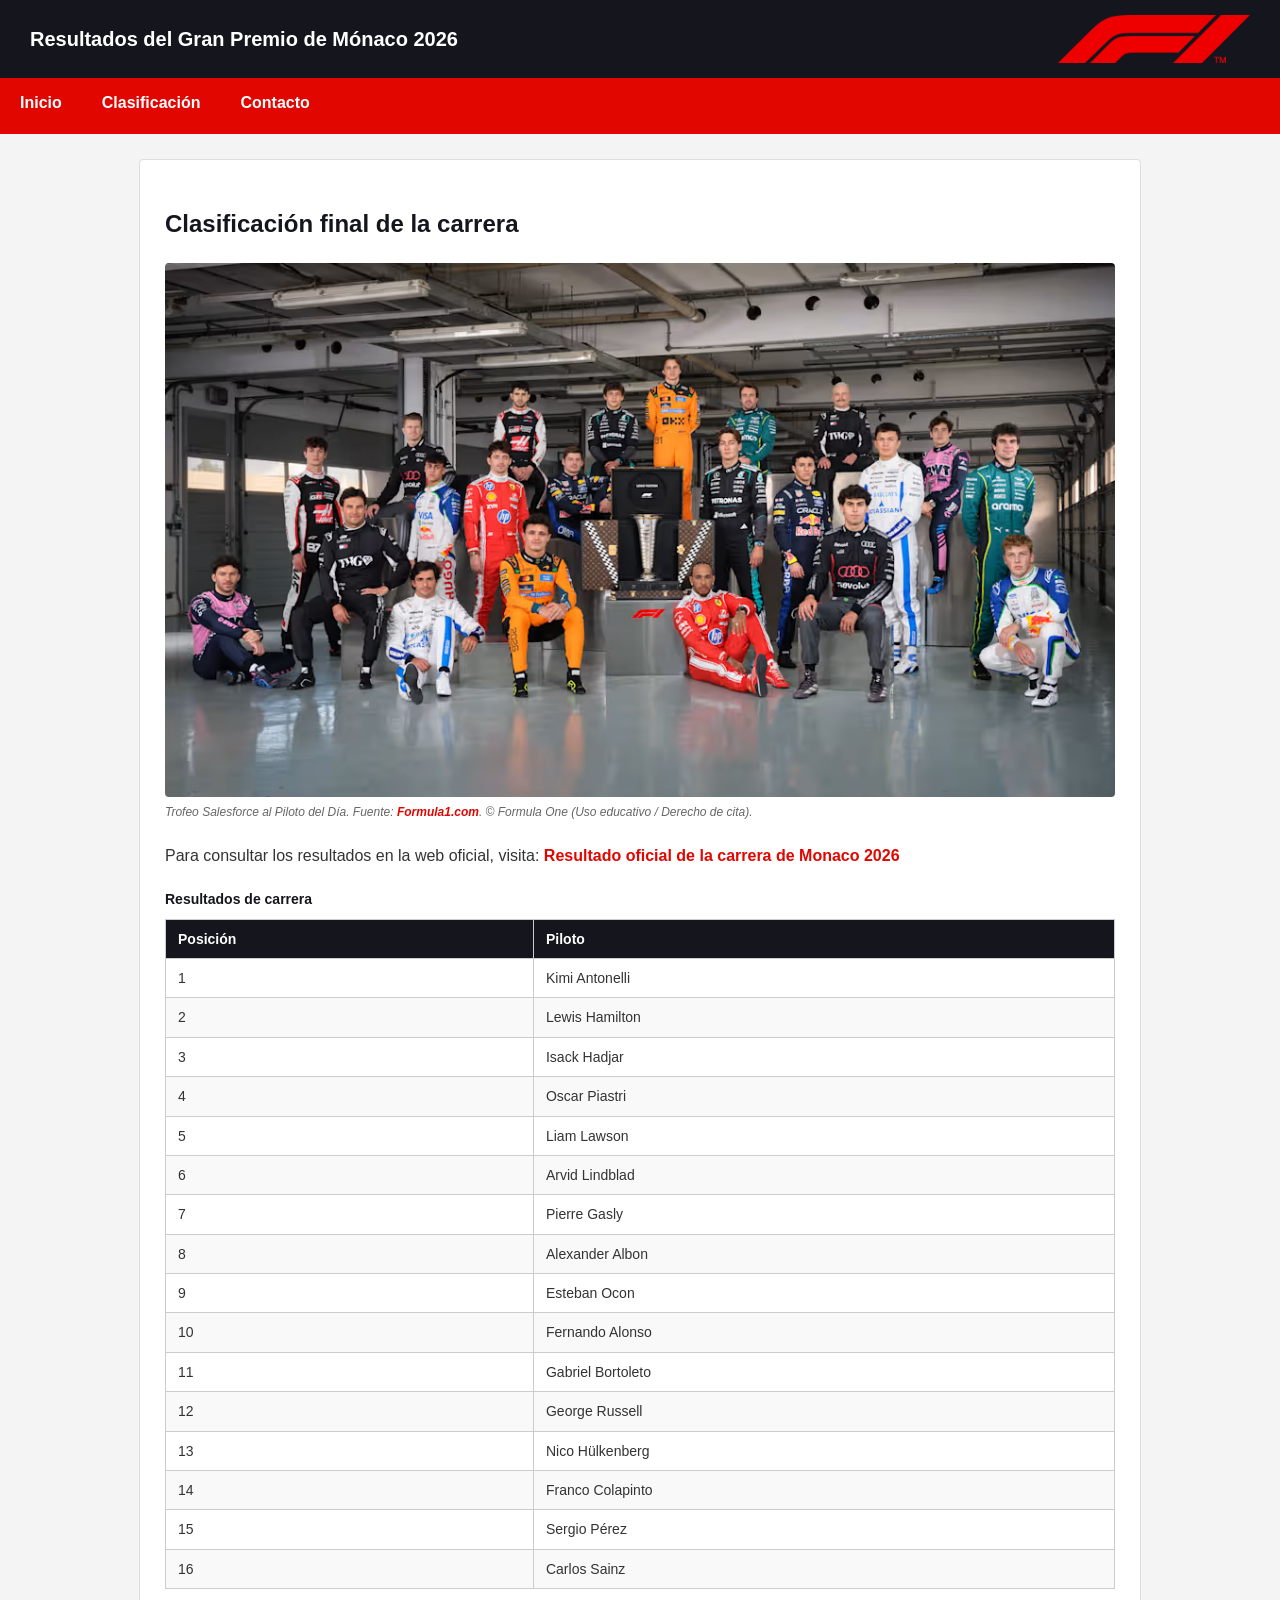
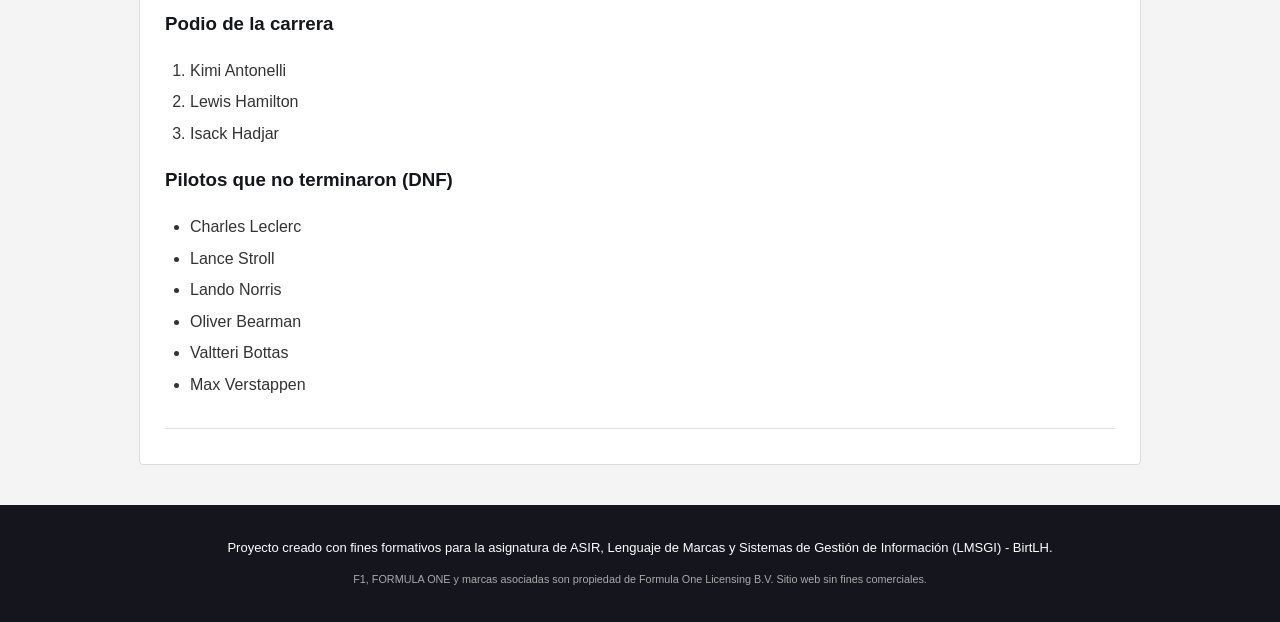
==== clasificacion.html @ 660be7d1 "Add files via upload" ====
<!DOCTYPE html>
<html lang="es">
<head>
    <!-- Metadatos, título y estilos de la clasificación -->
    <meta charset="UTF-8">
    <meta name="viewport" content="width=device-width, initial-scale=1.0">
    <title>GP de Mónaco 2026 - Clasificación</title>
    <link rel="stylesheet" href="estilos/estilos.css">
</head>
<body>
    <!-- Cabecera con título y logo enlazado -->
    <header>
        <h1>Resultados del Gran Premio de Mónaco 2026</h1>
        <a href="index.html">
            <img src="imagenes/f1logo.png" height="50" alt="Logotipo de Formula 1">
        </a>
    </header>
 
    <!-- Menú de navegación -->
    <nav>
        <ul>
            <li><a href="index.html" target="_self" title="Inicio: Gran Premio de Mónaco">Inicio</a></li>
            <li><a href="clasificacion.html" target="_self" title="Resultados de la carrera">Clasificación</a></li>
            <li><a href="contacto.html" target="_self" title="Formulario de contacto">Contacto</a></li>
        </ul>
    </nav>
 
    <!-- Contenido principal: Clasificación -->
    <main>
        <h2>Clasificación final de la carrera</h2>
 
        <!-- Imagen -->
        <figure>
            <img src="imagenes/premiosalesforce.jpg" alt="Trofeo Salesforce al Piloto del Día" height="200">
            <figcaption>Trofeo Salesforce al Piloto del Día. Fuente: <a href="https://media.formula1.com/image/upload/t_16by9Centre/c_lfill,w_1006/q_auto/v1740000001/fom-website/2026/Miscellaneous/F1DriversHeroShoot_LVTrophy_2026_16x9.webp" target="_blank" rel="noopener noreferrer">Formula1.com</a>. &copy; Formula One (Uso educativo / Derecho de cita).
    </figcaption>
 
        </figure>
 
        <!-- Enlace externo -->
        <p>Para consultar los resultados en la web oficial, visita: 
            <a href="https://www.formula1.com/en/results/2026/races/1286/monaco/race-result" target="_blank" title="Resultados oficiales F1">Resultado oficial de la carrera de Monaco 2026</a>
        </p>
 
        <!-- Tabla con resultados de la carrera -->
        <table class="tabla-clasificacion">
            <caption>Resultados de carrera</caption>
            <thead>
                <tr>
                    <th>Posición</th>
                    <th>Piloto</th>
                </tr>
            </thead>
            <tbody>
                <tr><td>1</td><td>Kimi Antonelli</td></tr>
                <tr><td>2</td><td>Lewis Hamilton</td></tr>
                <tr><td>3</td><td>Isack Hadjar</td></tr>
                <tr><td>4</td><td>Oscar Piastri</td></tr>
                <tr><td>5</td><td>Liam Lawson</td></tr>
                <tr><td>6</td><td>Arvid Lindblad</td></tr>
                <tr><td>7</td><td>Pierre Gasly</td></tr>
                <tr><td>8</td><td>Alexander Albon</td></tr>
                <tr><td>9</td><td>Esteban Ocon</td></tr>
                <tr><td>10</td><td>Fernando Alonso</td></tr>
                <tr><td>11</td><td>Gabriel Bortoleto</td></tr>
                <tr><td>12</td><td>George Russell</td></tr>
                <tr><td>13</td><td>Nico Hülkenberg</td></tr>
                <tr><td>14</td><td>Franco Colapinto</td></tr>
                <tr><td>15</td><td>Sergio Pérez</td></tr>
                <tr><td>16</td><td>Carlos Sainz</td></tr>
            </tbody>
        </table>
 
        <!-- Lista ordenada -->
        <h3>Podio de la carrera</h3>
        <ol>
            <li>Kimi Antonelli</li>
            <li>Lewis Hamilton</li>
            <li>Isack Hadjar</li>
        </ol>
 
        <!-- Lista desordenada -->
        <h3>Pilotos que no terminaron (DNF)</h3>
        <ul>
            <li>Charles Leclerc</li>
            <li>Lance Stroll</li>
            <li>Lando Norris</li>
            <li>Oliver Bearman</li>
            <li>Valtteri Bottas</li>
            <li>Max Verstappen</li>
        </ul>
        <hr>
    </main>
 
    <!-- Pie de página con créditos académicos y descargo de marcas -->
    <footer>
        <p>Proyecto creado con fines formativos para la asignatura de ASIR, Lenguaje de Marcas y Sistemas de Gestión de Información (LMSGI) - BirtLH.</p>
        <p><small>F1, FORMULA ONE y marcas asociadas son propiedad de Formula One Licensing B.V. Sitio web sin fines comerciales.</small></p>
    </footer>
</body>
</html>
---- estilos/estilos.css ----
/* Configuración general */
body {
    font-family: Arial, sans-serif;
    margin: 0;
    padding: 0;
    background-color: #f4f4f4;
    color: #333333;
    line-height: 1.6;
}

/* Cabecera */
header {
    background-color: #15151e;
    color: #ffffff;
    padding: 15px 30px;
    display: flex;
    justify-content: space-between;
    align-items: center;
}

header h1 {
    margin: 0;
    font-size: 20px;
}

header img {
    height: 48px;
    display: block;
}

/* Menú de navegación */
nav {
    background-color: #e10600;
}

nav ul {
    list-style: none;
    margin: 0;
    padding: 0;
    display: flex;
}

nav li a {
    display: block;
    color: #ffffff;
    text-decoration: none;
    padding: 12px 20px;
    font-weight: bold;
}

nav li a:hover {
    background-color: #b30500;
}

/* Contenido principal */
main {
    max-width: 950px;
    margin: 25px auto;
    padding: 25px;
    background-color: #ffffff;
    border: 1px solid #dddddd;
    border-radius: 4px;
}

h2, h3 {
    color: #15151e;
}

main a {
    color: #e10600;
    text-decoration: none;
    font-weight: bold;
}

main a:hover {
    text-decoration: underline;
}

/* Figuras e imágenes con pie de foto */
figure {
    margin: 20px 0;
    padding: 0;
}

figure img {
    max-width: 100%;
    height: auto;
    display: block;
    border-radius: 4px;
}

figcaption {
    font-size: 12px;
    color: #666666;
    margin-top: 6px;
    font-style: italic;
}

/* Listas */
ol, ul {
    padding-left: 25px;
}

li {
    margin-bottom: 6px;
}

/* Tabla de clasificación */
.tabla-clasificacion {
    width: 100%;
    border-collapse: collapse;
    margin: 20px 0;
    font-size: 14px;
}

.tabla-clasificacion caption {
    font-weight: bold;
    margin-bottom: 8px;
    text-align: left;
    color: #15151e;
}

.tabla-clasificacion th,
.tabla-clasificacion td {
    border: 1px solid #cccccc;
    padding: 8px 12px;
    text-align: left;
}

.tabla-clasificacion thead tr {
    background-color: #15151e;
    color: #ffffff;
}

.tabla-clasificacion tbody tr:nth-child(even) {
    background-color: #f9f9f9;
}

/* Formulario alineado */
.formulario-contacto fieldset {
    max-width: 520px;
    padding: 20px;
    border: 1px solid #cccccc;
    border-radius: 5px;
}

.formulario-contacto legend {
    font-weight: bold;
    padding: 0 6px;
}

.formulario-contacto .campo {
    display: flex;
    flex-direction: column;
    margin-bottom: 14px;
}

.formulario-contacto label {
    font-weight: bold;
    margin-bottom: 5px;
    font-size: 14px;
}

.formulario-contacto input,
.formulario-contacto select,
.formulario-contacto textarea {
    padding: 8px;
    border: 1px solid #cccccc;
    border-radius: 4px;
    font-family: inherit;
    font-size: 14px;
    width: 100%;
    box-sizing: border-box;
}

.formulario-contacto .botones {
    display: flex;
    gap: 10px;
    margin-top: 10px;
}

.formulario-contacto button {
    background-color: #e10600;
    color: #ffffff;
    border: none;
    padding: 9px 16px;
    border-radius: 4px;
    font-size: 14px;
    cursor: pointer;
}

.formulario-contacto button:hover {
    background-color: #b30500;
}

/* Separador horizontal */
hr {
    border: 0;
    border-top: 1px solid #e0e0e0;
    margin: 30px 0 10px 0;
}

/* Pie de página */
footer {
    background-color: #15151e;
    color: #ffffff;
    text-align: center;
    padding: 20px;
    margin-top: 40px;
    font-size: 13px;
}

footer small {
    color: #aaaaaa;
    display: block;
    margin-top: 8px;
}
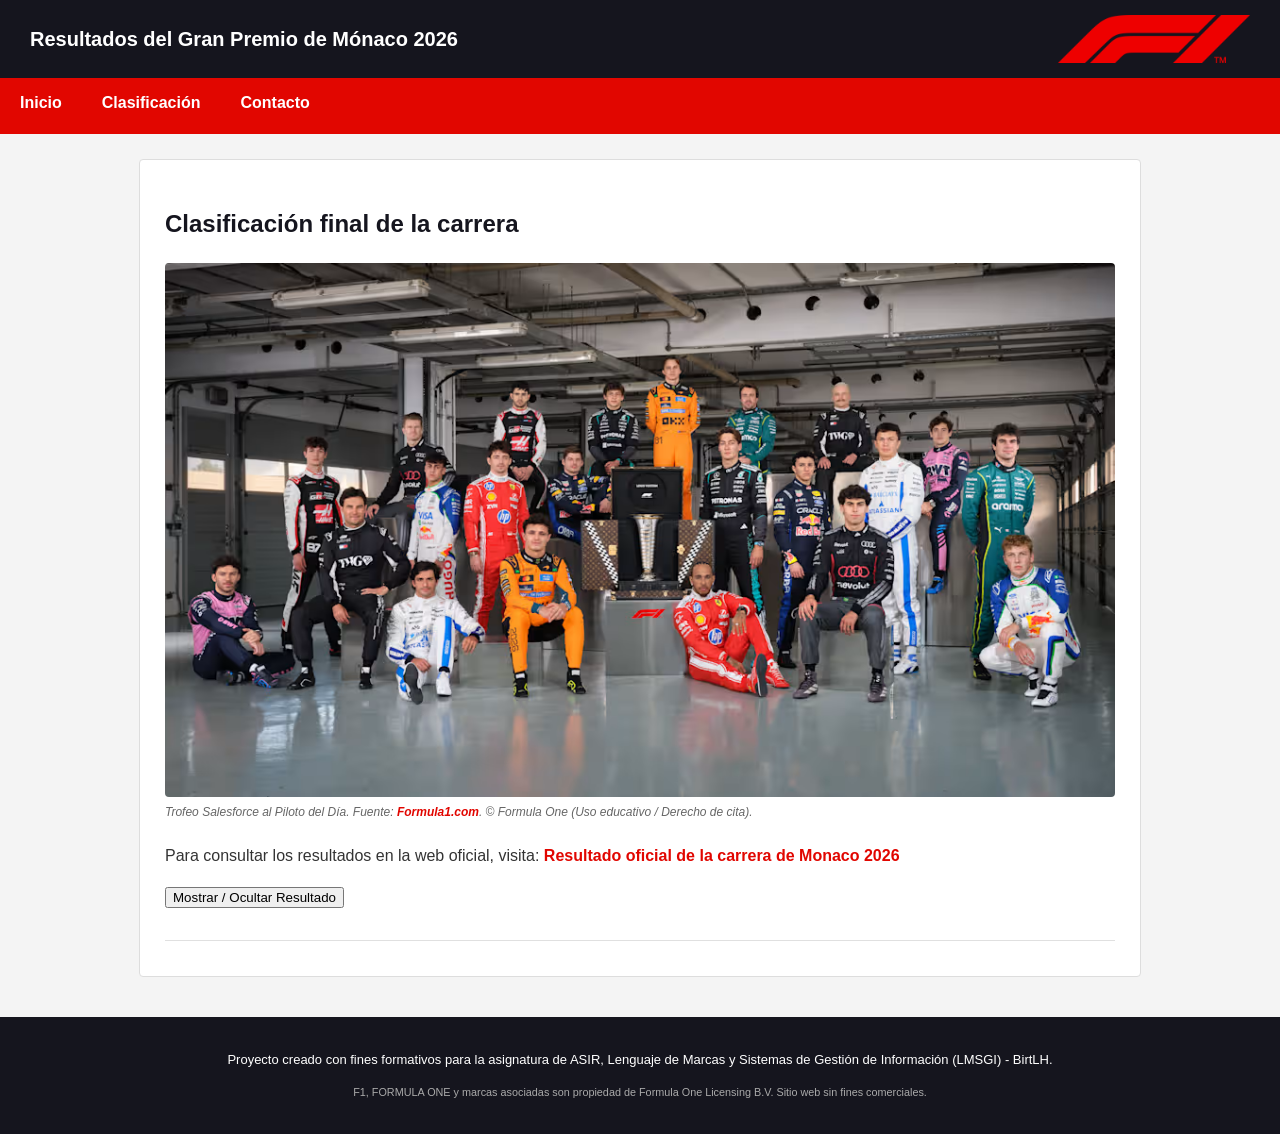
==== commit 94c2d265: "Add files via upload" ====
--- a/clasificacion.html
+++ b/clasificacion.html
@@ -41,7 +41,8 @@
         <p>Para consultar los resultados en la web oficial, visita: 
             <a href="https://www.formula1.com/en/results/2026/races/1286/monaco/race-result" target="_blank" title="Resultados oficiales F1">Resultado oficial de la carrera de Monaco 2026</a>
         </p>
- 
+         <button type="button" onclick="alternarRetirados()">Mostrar / Ocultar Resultado</button>
+        <div id="bloque-retirados" style="display: none;">
         <!-- Tabla con resultados de la carrera -->
         <table class="tabla-clasificacion">
             <caption>Resultados de carrera</caption>
@@ -78,7 +79,6 @@
             <li>Lewis Hamilton</li>
             <li>Isack Hadjar</li>
         </ol>
- 
         <!-- Lista desordenada -->
         <h3>Pilotos que no terminaron (DNF)</h3>
         <ul>
@@ -88,6 +88,7 @@
             <li>Oliver Bearman</li>
             <li>Valtteri Bottas</li>
             <li>Max Verstappen</li>
+        </div>
         </ul>
         <hr>
     </main>
@@ -97,5 +98,6 @@
         <p>Proyecto creado con fines formativos para la asignatura de ASIR, Lenguaje de Marcas y Sistemas de Gestión de Información (LMSGI) - BirtLH.</p>
         <p><small>F1, FORMULA ONE y marcas asociadas son propiedad de Formula One Licensing B.V. Sitio web sin fines comerciales.</small></p>
     </footer>
+    <script src="funciones/funciones.js"></script>
 </body>
 </html>
